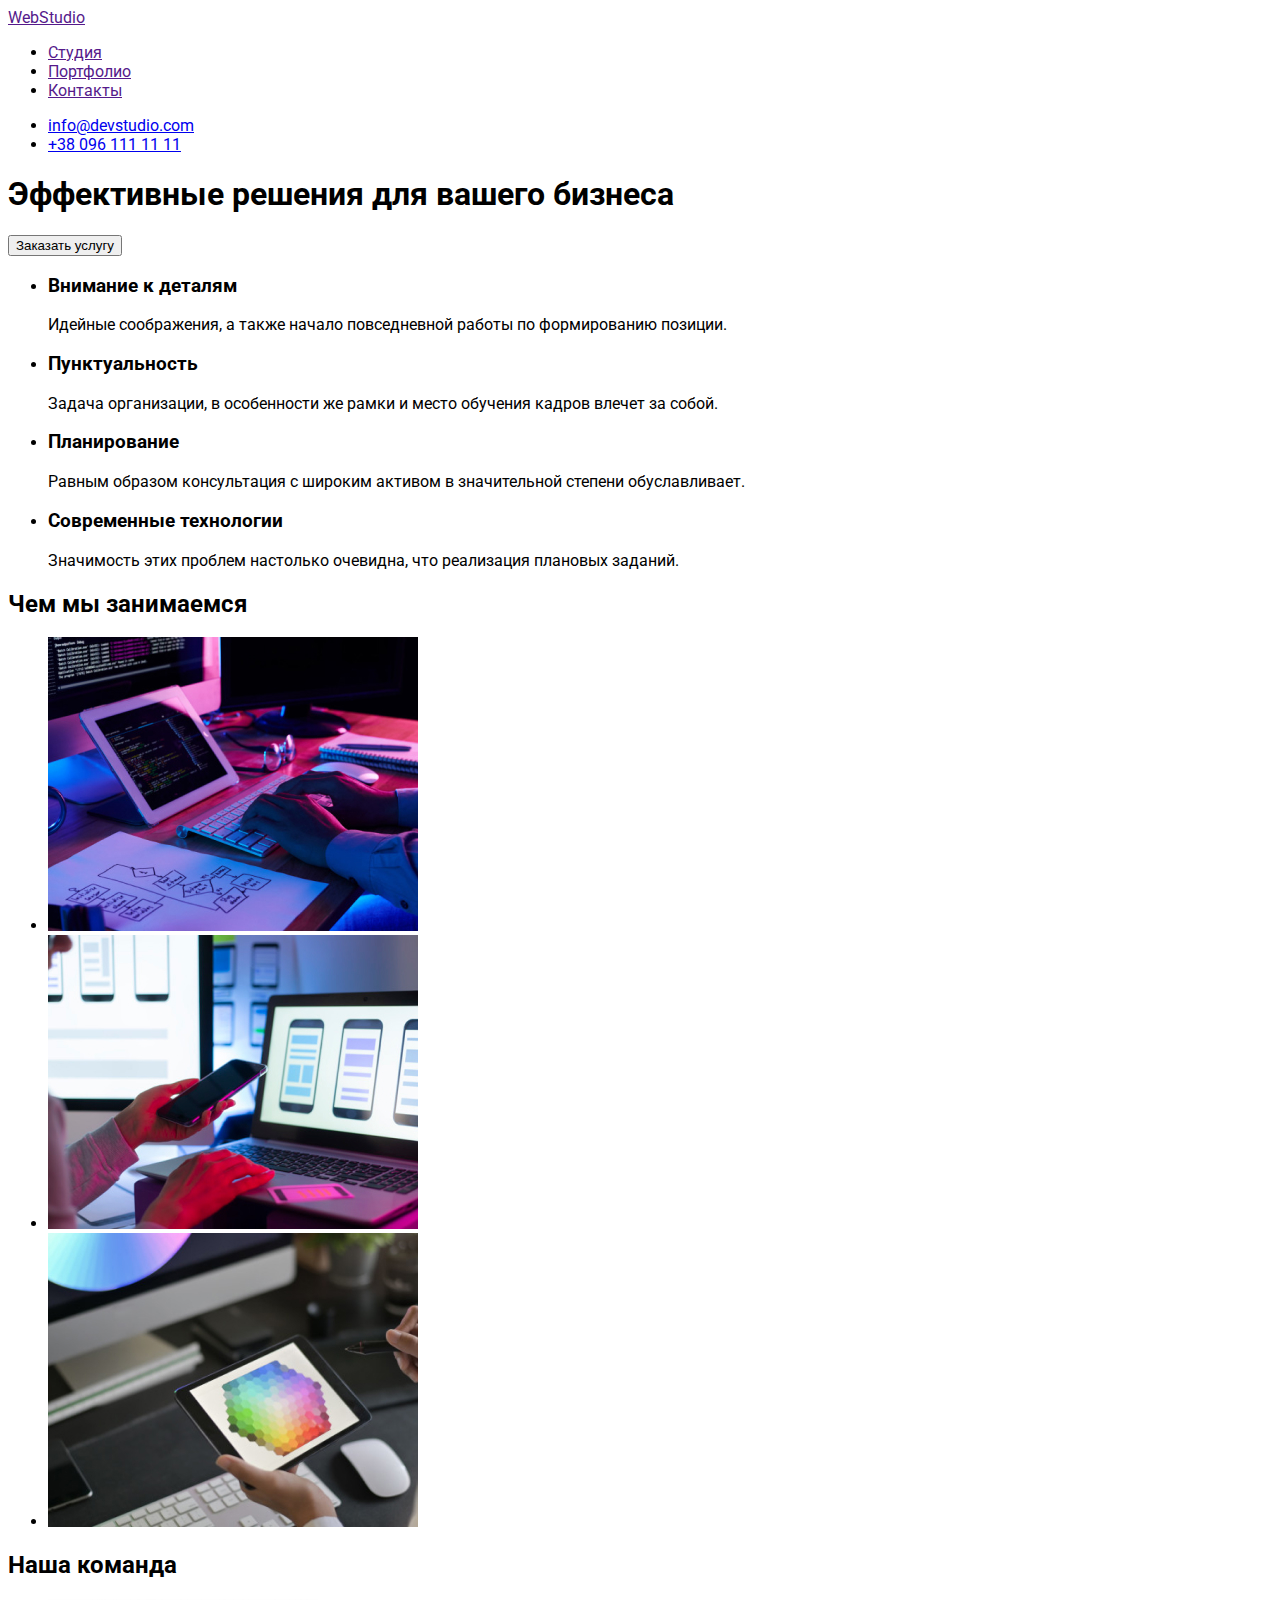
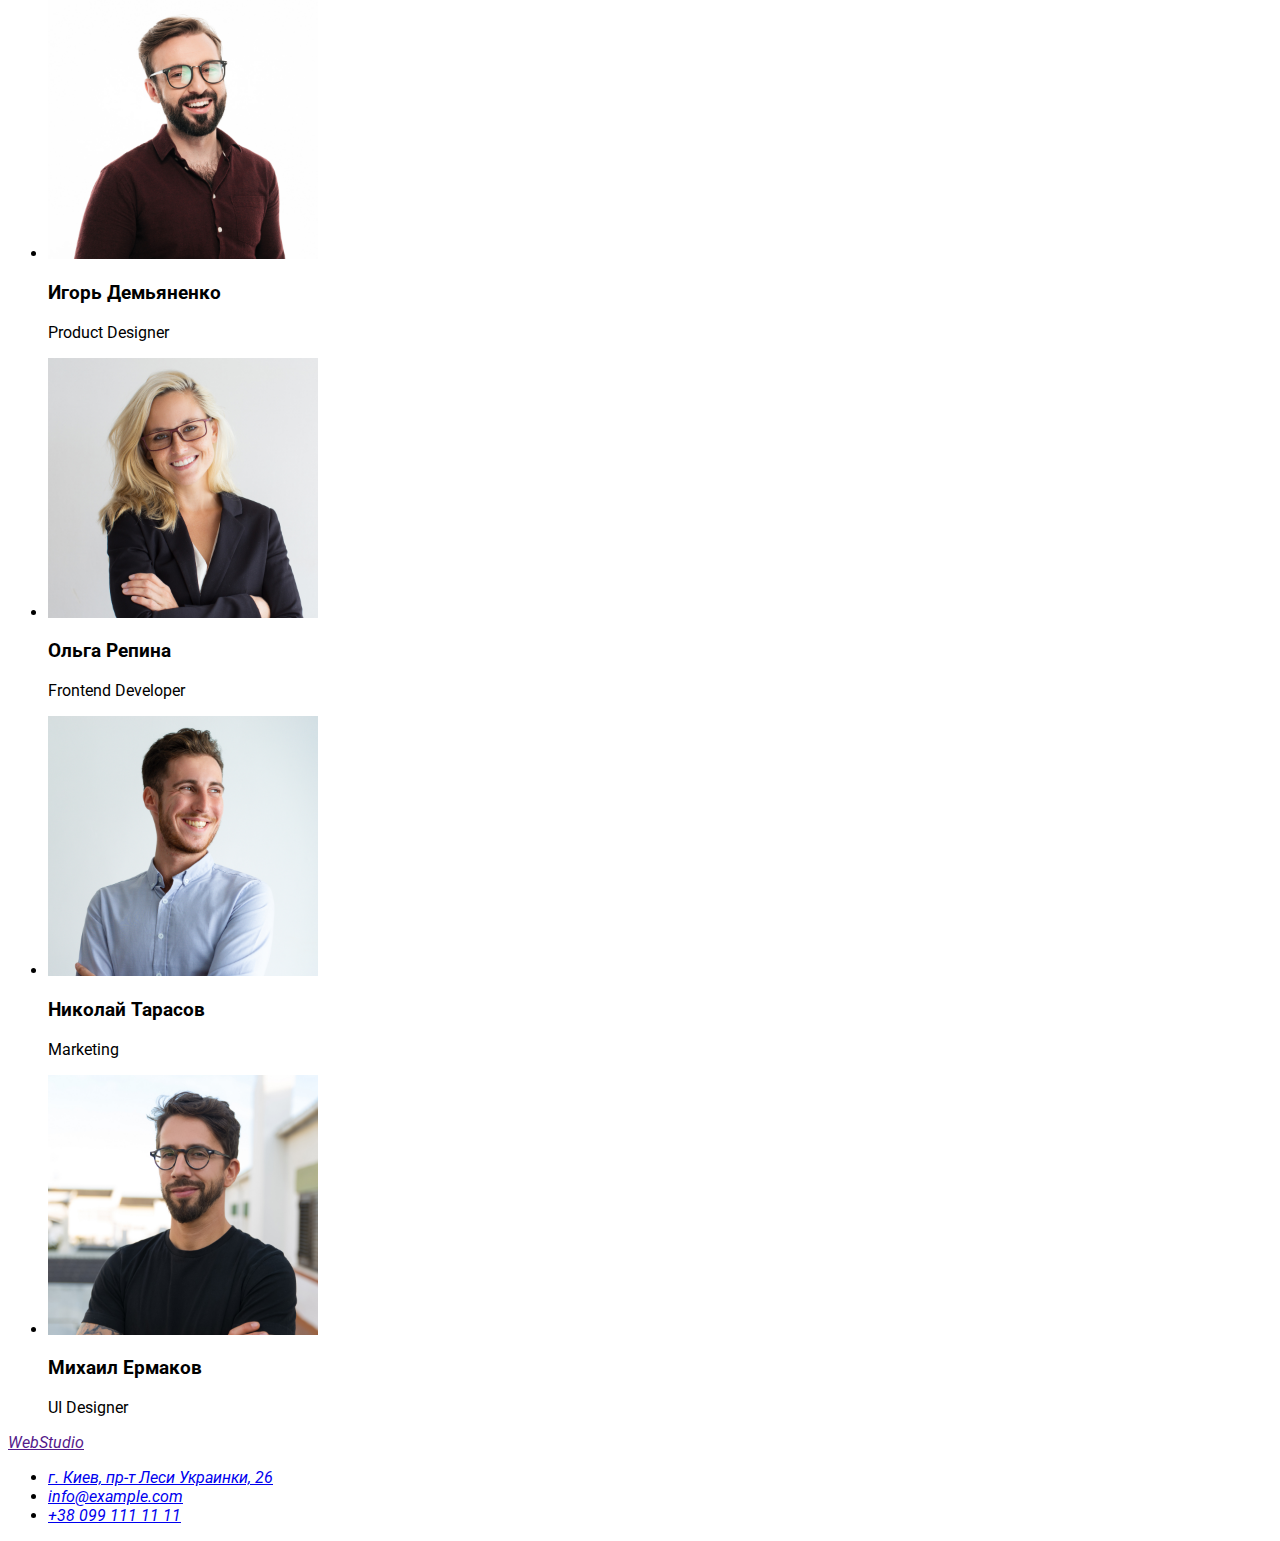
==== index.html @ 87b36d35 "first commit" ====
<!DOCTYPE html>
<html lang="ru">

<head>
    <meta charset="UTF-8">
    <meta http-equiv="X-UA-Compatible" content="IE=edge">
    <meta name="viewport" content="width=device-width, initial-scale=1.0">
    <link rel="preconnect" href="https://fonts.googleapis.com">
    <link rel="preconnect" href="https://fonts.gstatic.com" crossorigin>
    <link href="https://fonts.googleapis.com/css2?family=Roboto:wght@400;500;700;900&display=swap" rel="stylesheet">
    <title>Document</title>
    <link rel="stylesheet" href="css/styles.css">
</head>

<body>
    <header>
        <nav>
            <a href="">WebStudio</a>
            <ul>
                <li><a href="">Студия</a></li>
                <li><a href="">Портфолио</a></li>
                <li><a href="">Контакты</a></li>
            </ul>
        </nav>
        <ul>
           <li><a href="mailto:info@devstudio.com">info@devstudio.com</a></li>
           <li><a href="tel:+380961111111">+38 096 111 11 11</a></li>
        </ul>
        
    </header>
    <main>
        <!-- main section -->
        <section>
            <h1>Эффективные решения для вашего бизнеса</h1>
            <button type="button">Заказать услугу</button>
        </section>
        <!-- our advantage -->
        <section>
            <ul>
                <li>
                    <h3>Внимание к деталям</h3>
                    <p>Идейные соображения, а также начало повседневной работы по формированию позиции.</p>
                </li>
                <li>
                    <h3>Пунктуальность</h3>
                    <p>Задача организации, в особенности же рамки и место обучения кадров влечет за собой.</p>
                </li>
                <li>
                    <h3>Планирование</h3>
                    <p>Равным образом консультация с широким активом в значительной степени обуславливает.</p>
                </li>
                <li>
                    <h3>Современные технологии</h3>
                    <p>Значимость этих проблем настолько очевидна, что реализация плановых заданий.</p>
                </li>
            </ul>
            </section>
            <!-- our work -->
            <section>
            <h2>Чем мы занимаемся</h2>
            <ul>
                <li>
                    <img src="./images/img-1.jpg" alt="фото" width="370" height="294">
                </li>
                <li>
                    <img src="./images/img-2.jpg" alt="фото" width="370" height="294">
                </li>
                <li>
                    <img src="./images/img-3.jpg" alt="фото" width="370" height="294">
                </li>
            </ul>
        </section>
        <!-- section-our-team -->
        <section>
            <h2>Наша команда</h2>
            <ul>
                <li>
                    <img src="./images/img-igor.jpg" alt="Игорь Демьяненко" width="270" height="260">
                    <h3>Игорь Демьяненко</h3>
                    <p lang="en">Product Designer</p>
                </li>
                <li>
                    <img src="./images/img-olga.jpg" alt="Ольга Репина" width="270" height="260">
                    <h3>Ольга Репина</h3>
                    <p lang="en">Frontend Developer</p>
                </li>
                <li>
                    <img src="./images/img-nikolai.jpg" alt="Николай Тарасов" width="270" height="260">
                    <h3>Николай Тарасов</h3>
                    <p lang="en">Marketing</p>
                </li>
                <li>
                    <img src="./images/img-mihail.jpg" alt="Михаил Ермаков" width="270" height="260">
                    <h3>Михаил Ермаков</h3>
                    <p lang="en">UI Designer</p>
                </li>
            </ul>
        </section>
    </main>
    <footer>
        <address>
            <a href="">WebStudio</a>
            <ul>
                
                <li><a href="https://goo.gl/maps/dz8LgYKqn3LP9GC87" target="_blank">г. Киев, пр-т Леси Украинки, 26</a></li>
                <li><a href="mailto:info@example.com">info@example.com</a></li>
                <li><a href="tel:+380991111111">+38 099 111 11 11</a></li>
            </ul>
        </address>
    </footer>
</body>

</html>
---- css/styles.css ----
body {
  font-family: "Roboto", sans-serif;
}
/* цвет основного текста */
/* цвет вторичного текста */
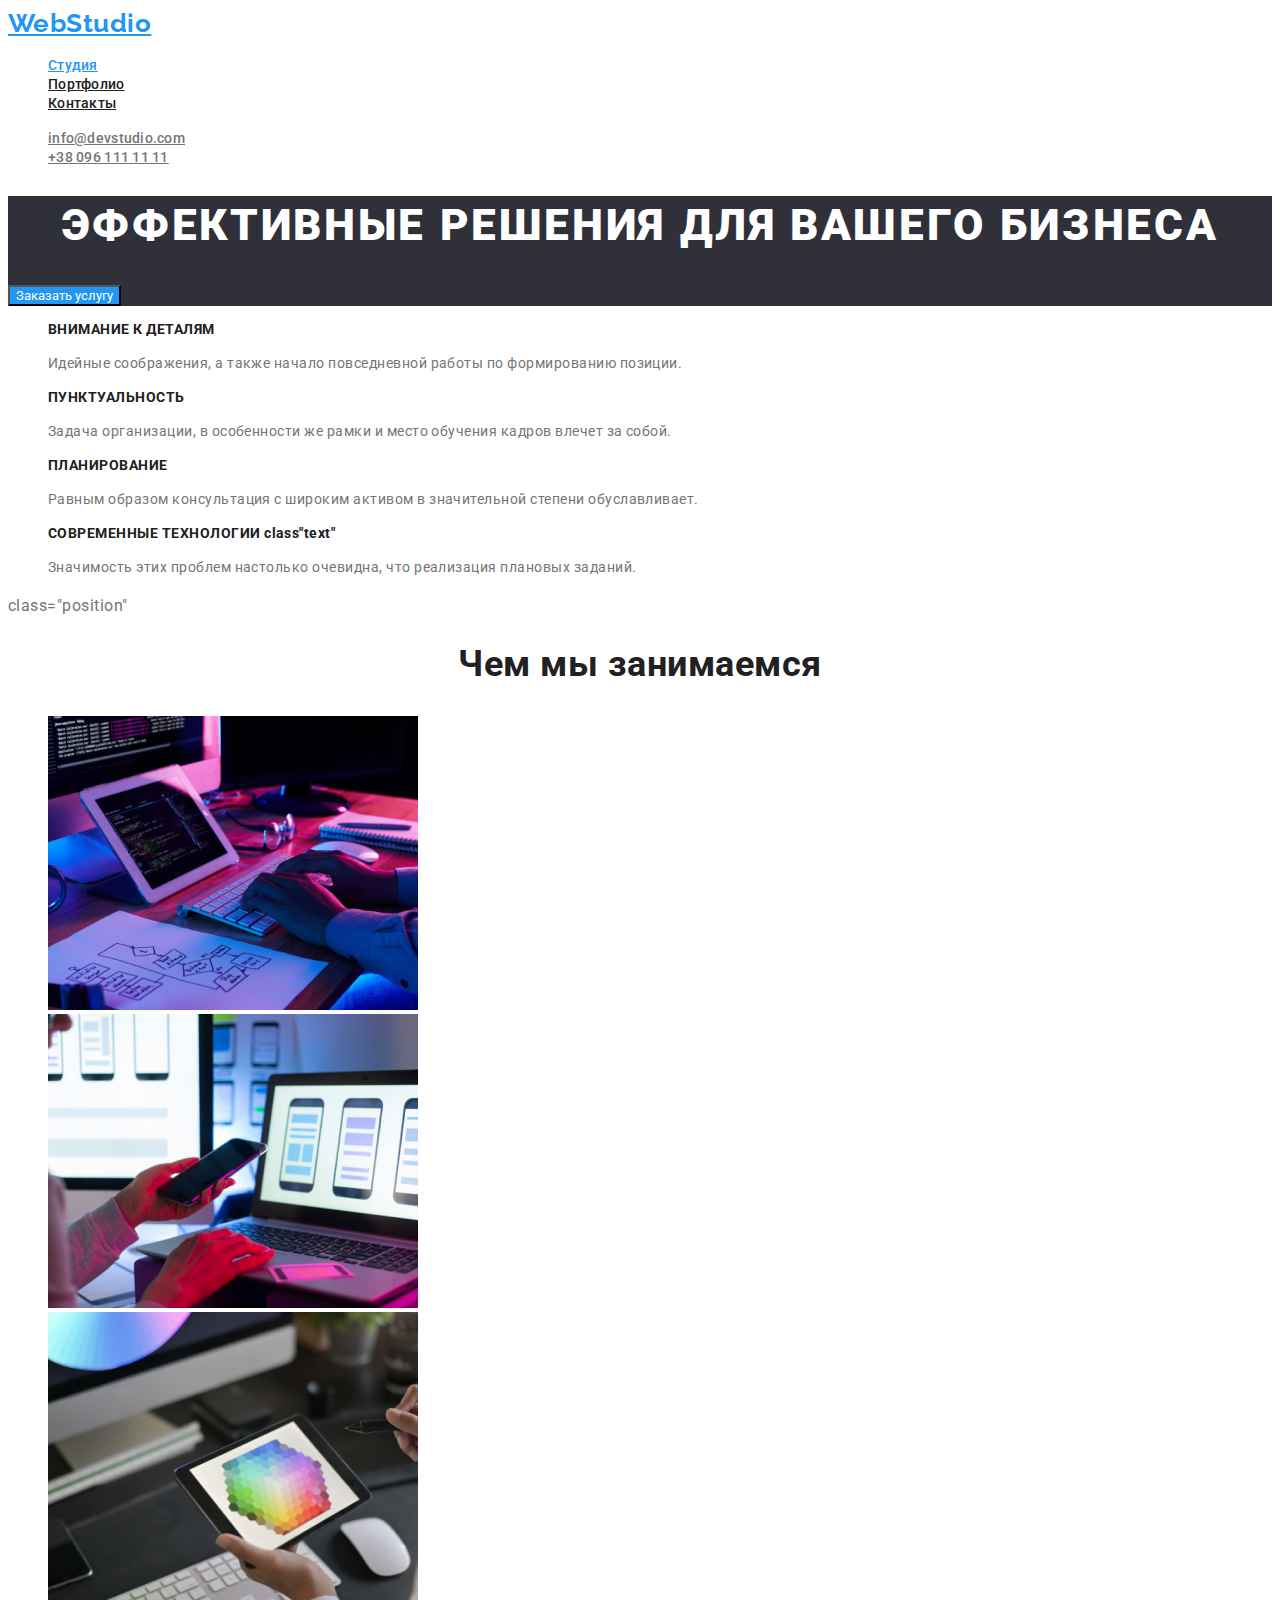
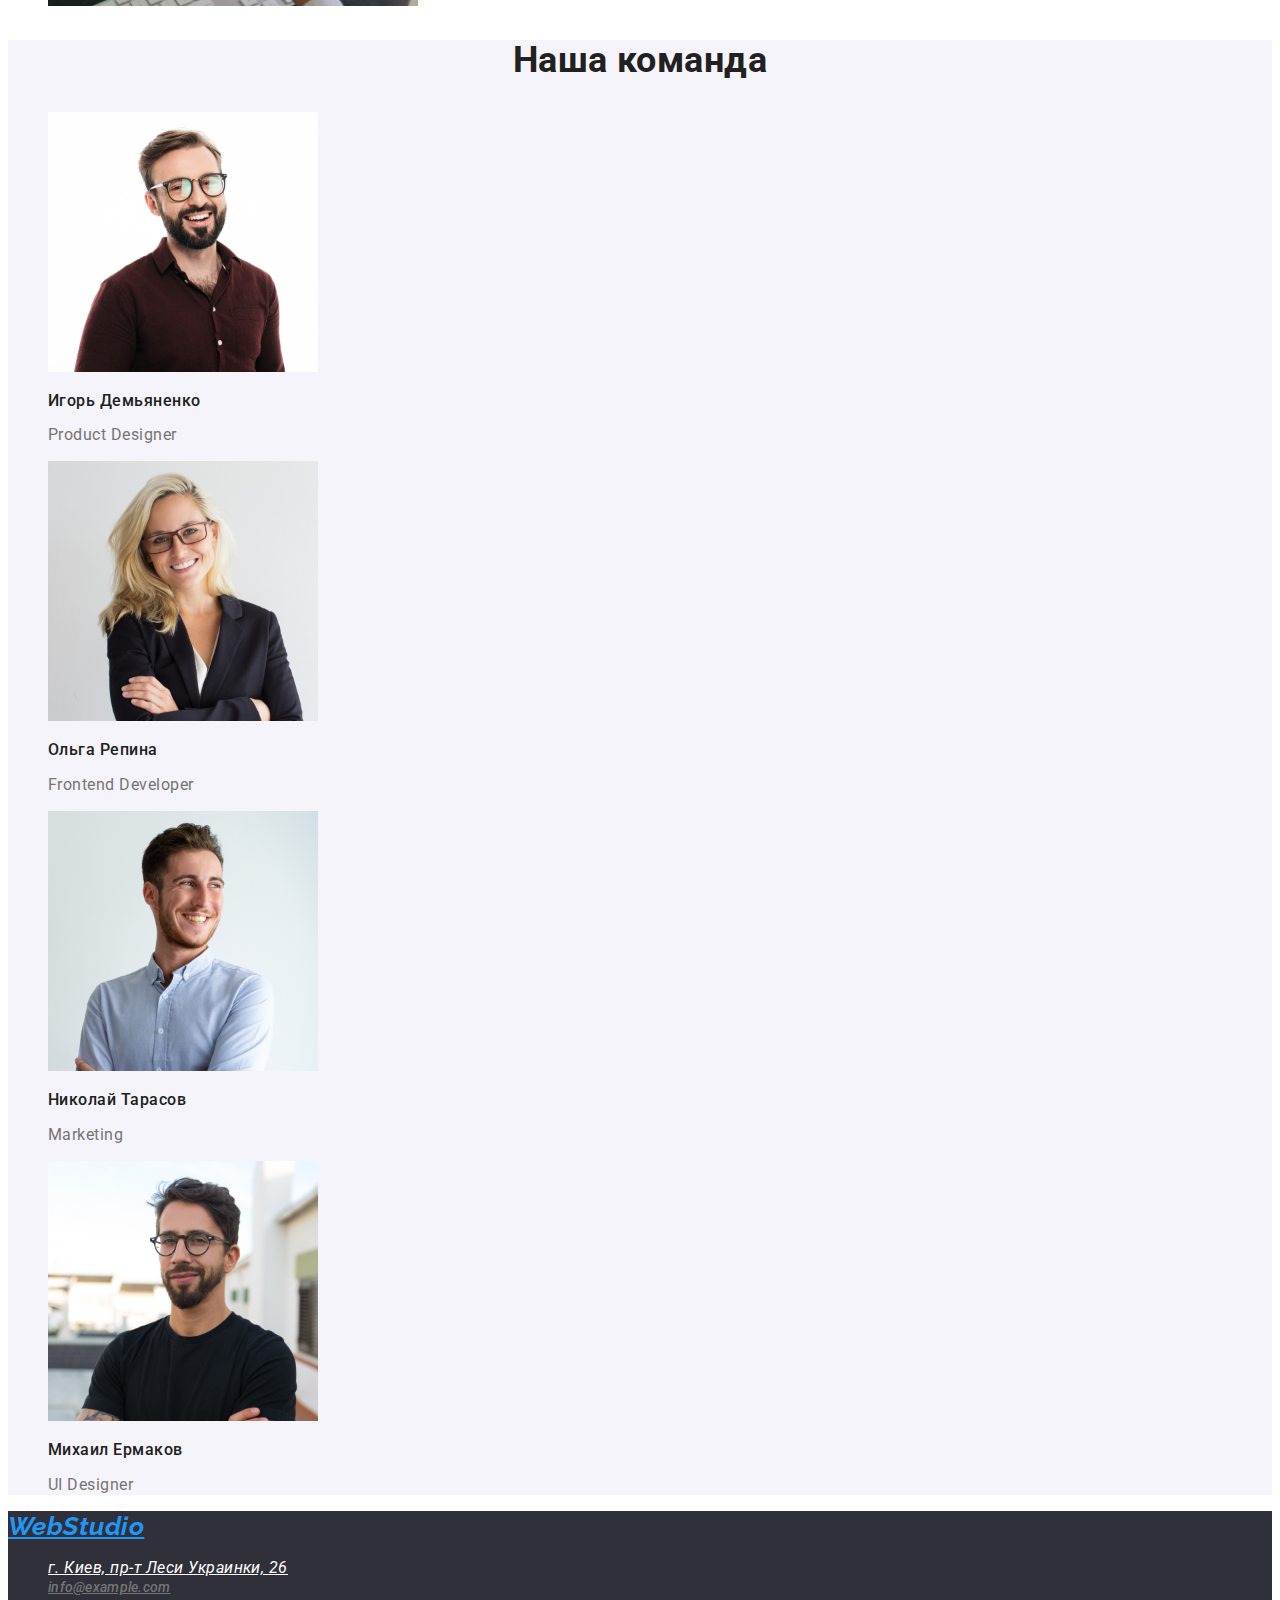
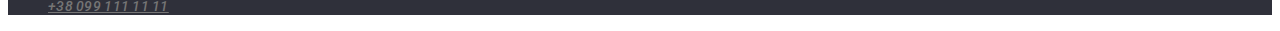
==== commit b5e0fee0: "home-work02" ====
--- a/index.html
+++ b/index.html
@@ -5,9 +5,8 @@
     <meta charset="UTF-8">
     <meta http-equiv="X-UA-Compatible" content="IE=edge">
     <meta name="viewport" content="width=device-width, initial-scale=1.0">
-    <link rel="preconnect" href="https://fonts.googleapis.com">
-    <link rel="preconnect" href="https://fonts.gstatic.com" crossorigin>
-    <link href="https://fonts.googleapis.com/css2?family=Roboto:wght@400;500;700;900&display=swap" rel="stylesheet">
+    <link href="https://fonts.googleapis.com/css2?family=Raleway:wght@700&family=Roboto:wght@400;500;700;900&display=swap"
+     rel="stylesheet">
     <title>Document</title>
     <link rel="stylesheet" href="css/styles.css">
 </head>
@@ -15,50 +14,50 @@
 <body>
     <header>
         <nav>
-            <a href="">WebStudio</a>
-            <ul>
-                <li><a href="">Студия</a></li>
-                <li><a href="">Портфолио</a></li>
-                <li><a href="">Контакты</a></li>
+            <a href="./index.html" class="logo">WebStudio</a>
+            <ul class="site-nav list">
+                <li><a href="" class="color-nav current">Студия</a></li>
+                <li><a href="./portfolio.html" class="color-nav">Портфолио</a></li>
+                <li><a href="" class="color-nav">Контакты</a></li>
             </ul>
         </nav>
-        <ul>
-           <li><a href="mailto:info@devstudio.com">info@devstudio.com</a></li>
-           <li><a href="tel:+380961111111">+38 096 111 11 11</a></li>
+        <ul class="contacts-nav list">
+           <li><a href="mailto:info@devstudio.com" class="contact">info@devstudio.com</a></li>
+           <li><a href="tel:+380961111111" class="contact">+38 096 111 11 11</a></li>
         </ul>
         
     </header>
     <main>
-        <!-- main section -->
-        <section>
-            <h1>Эффективные решения для вашего бизнеса</h1>
-            <button type="button">Заказать услугу</button>
+        <!-- hero -->
+        <section class="hero" >
+            <h1 class="hero-title">ЭФФЕКТИВНЫЕ РЕШЕНИЯ ДЛЯ ВАШЕГО БИЗНЕСА</h1>
+            <button class="hero-button" type="button">Заказать услугу</button>
         </section>
         <!-- our advantage -->
-        <section>
-            <ul>
+        <section class="advantage">
+            <ul class="list">
                 <li>
-                    <h3>Внимание к деталям</h3>
-                    <p>Идейные соображения, а также начало повседневной работы по формированию позиции.</p>
+                    <h3 class="advantage-list">ВНИМАНИЕ К ДЕТАЛЯМ</h3>
+                    <p class="text">Идейные соображения, а также начало повседневной работы по формированию позиции.</p>
                 </li>
                 <li>
-                    <h3>Пунктуальность</h3>
-                    <p>Задача организации, в особенности же рамки и место обучения кадров влечет за собой.</p>
+                    <h3 class="advantage-list">ПУНКТУАЛЬНОСТЬ</h3>
+                    <p class="text">Задача организации, в особенности же рамки и место обучения кадров влечет за собой.</p>
                 </li>
                 <li>
-                    <h3>Планирование</h3>
-                    <p>Равным образом консультация с широким активом в значительной степени обуславливает.</p>
+                    <h3 class="advantage-list">ПЛАНИРОВАНИЕ</h3>
+                    <p class="text">Равным образом консультация с широким активом в значительной степени обуславливает.</p>
                 </li>
                 <li>
-                    <h3>Современные технологии</h3>
-                    <p>Значимость этих проблем настолько очевидна, что реализация плановых заданий.</p>
+                    <h3 class="advantage-list">СОВРЕМЕННЫЕ ТЕХНОЛОГИИ class"text"</h3>
+                    <p class="text">Значимость этих проблем настолько очевидна, что реализация плановых заданий.</p>
                 </li>
-            </ul>
+            </ul> class="position"
             </section>
             <!-- our work -->
-            <section>
-            <h2>Чем мы занимаемся</h2>
-            <ul>
+            <section class="work">
+            <h2 class="title">Чем мы занимаемся</h2>
+            <ul class="list">
                 <li>
                     <img src="./images/img-1.jpg" alt="фото" width="370" height="294">
                 </li>
@@ -71,40 +70,40 @@
             </ul>
         </section>
         <!-- section-our-team -->
-        <section>
-            <h2>Наша команда</h2>
-            <ul>
+        <section class="team">
+            <h2 class="title">Наша команда</h2>
+            <ul class="list">
                 <li>
                     <img src="./images/img-igor.jpg" alt="Игорь Демьяненко" width="270" height="260">
-                    <h3>Игорь Демьяненко</h3>
-                    <p lang="en">Product Designer</p>
+                    <h3 class="team-name">Игорь Демьяненко</h3>
+                    <p lang="en" class="position">Product Designer</p>
                 </li>
                 <li>
                     <img src="./images/img-olga.jpg" alt="Ольга Репина" width="270" height="260">
-                    <h3>Ольга Репина</h3>
-                    <p lang="en">Frontend Developer</p>
+                    <h3 class="team-name">Ольга Репина</h3>
+                    <p lang="en" class="position">Frontend Developer</p>
                 </li>
                 <li>
                     <img src="./images/img-nikolai.jpg" alt="Николай Тарасов" width="270" height="260">
-                    <h3>Николай Тарасов</h3>
-                    <p lang="en">Marketing</p>
+                    <h3 class="team-name">Николай Тарасов</h3>
+                    <p lang="en" class="position">Marketing</p>
                 </li>
                 <li>
                     <img src="./images/img-mihail.jpg" alt="Михаил Ермаков" width="270" height="260">
-                    <h3>Михаил Ермаков</h3>
-                    <p lang="en">UI Designer</p>
+                    <h3 class="team-name">Михаил Ермаков</h3>
+                    <p lang="en" class="position">UI Designer</p>
                 </li>
             </ul>
         </section>
     </main>
     <footer>
-        <address>
-            <a href="">WebStudio</a>
-            <ul>
+        <address class="footer">
+            <a href="./index.html" class="logo">WebStudio</a>
+            <ul class="site-nav list">
                 
-                <li><a href="https://goo.gl/maps/dz8LgYKqn3LP9GC87" target="_blank">г. Киев, пр-т Леси Украинки, 26</a></li>
-                <li><a href="mailto:info@example.com">info@example.com</a></li>
-                <li><a href="tel:+380991111111">+38 099 111 11 11</a></li>
+                <li><a href="https://goo.gl/maps/dz8LgYKqn3LP9GC87" target="_blank" class="contact-map">г. Киев, пр-т Леси Украинки, 26</a></li>
+                <li><a href="mailto:info@example.com" class="contact">info@example.com</a></li>
+                <li><a href="tel:+380991111111" class="contact ">+38 099 111 11 11</a></li>
             </ul>
         </address>
     </footer>
--- a/css/styles.css
+++ b/css/styles.css
@@ -1,5 +1,115 @@
+:root {
+  --primery-text-color: #212121;
+  --title-text-color: #757575;
+  --acccent-text-color: #2196f3;
+  --text-white-color: #ffffff;
+}
+
 body {
-  font-family: "Roboto", sans-serif;
+  font-family: Roboto, sans-serif;
+  color: var(--title-text-color);
+  letter-spacing: 0.03em;
 }
-/* цвет основного текста */
-/* цвет вторичного текста */
+.title {
+  color: var(--primery-text-color);
+  font-weight: 700;
+font-size: 36px;
+line-height: 1.16;
+text-align: center;
+}
+.list {
+  list-style: none;
+}
+.text {
+  font-weight: 400;
+font-size: 14px;
+line-height: 1.71;
+}
+/* header */
+.logo {
+  color: #2196f3;
+font-family: Raleway, sans-serif;
+font-weight: 700;
+font-size: 26px;
+line-height: 1.2;
+}
+.site-nav :hover,
+.site-nav :focus {
+  color: #2196f3;
+}
+.color-nav {
+  color: #212121;
+font-weight: 500;
+font-size: 14px;
+line-height: 1.14;
+letter-spacing: 0.02em
+}
+.contacts-nav :hover,
+.contacts-nav :focus {
+  color: #2196f3;
+}
+.contact {
+  color: var(--title-text-color);
+font-weight: 500;
+font-size: 14px;
+line-height: 1.14px;
+letter-spacing: 0.02em;
+}
+.site-nav .color-nav.current{
+  color: #2196f3;
+}
+
+/* hero */
+.hero {
+  background-color: #2f303a;
+}
+.hero-title {
+  color: #ffffff;
+  font-weight: 900;
+font-size: 44px;
+line-height: 1.36;
+text-align: center;
+letter-spacing: 0.06em;
+}
+.hero-button {
+  color: var(--text-white-color);
+  background-color: var(--acccent-text-color);
+  font-family: inherit;
+}
+
+/* our advantage */
+.advantage {
+  background-color: #ffffff;
+}
+.advantage-list {
+  color: var(--primery-text-color);
+  font-weight: 700;
+  font-size: 14px;
+  line-height: 1.14;
+}
+/* our work */
+.work {
+  background-color: #ffffff;
+}
+/* section-our-team */
+.team {
+  background-color: #f5f4fa;
+}
+.team-name {
+  color: var(--primery-text-color);
+  font-weight: 500;
+font-size: 16px;
+line-height: 1.18;
+}
+.position {
+font-weight: 400;
+font-size: 16px;
+line-height: 1.18;
+}
+/* footer */
+.footer {
+  background-color: #2f303a;
+  }
+ .contact-map {
+    color: #ffffff;
+/* portfolio */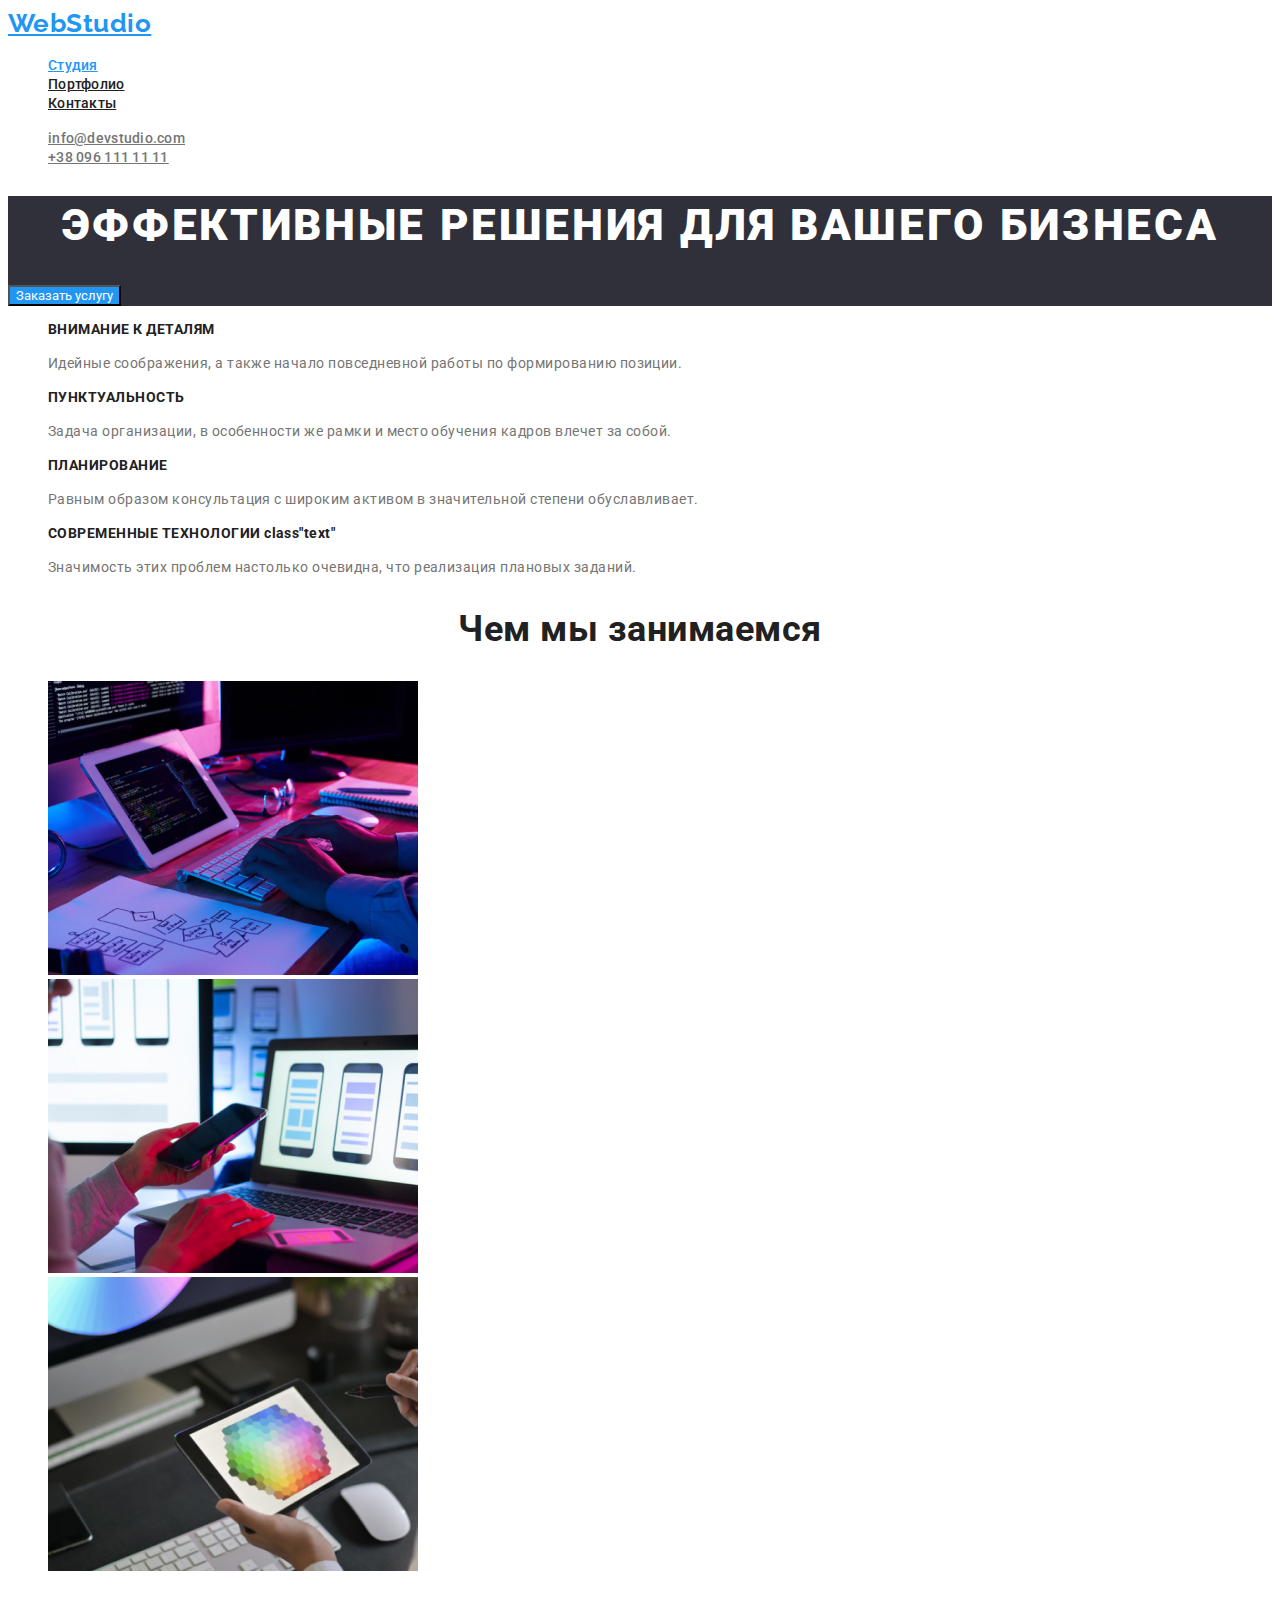
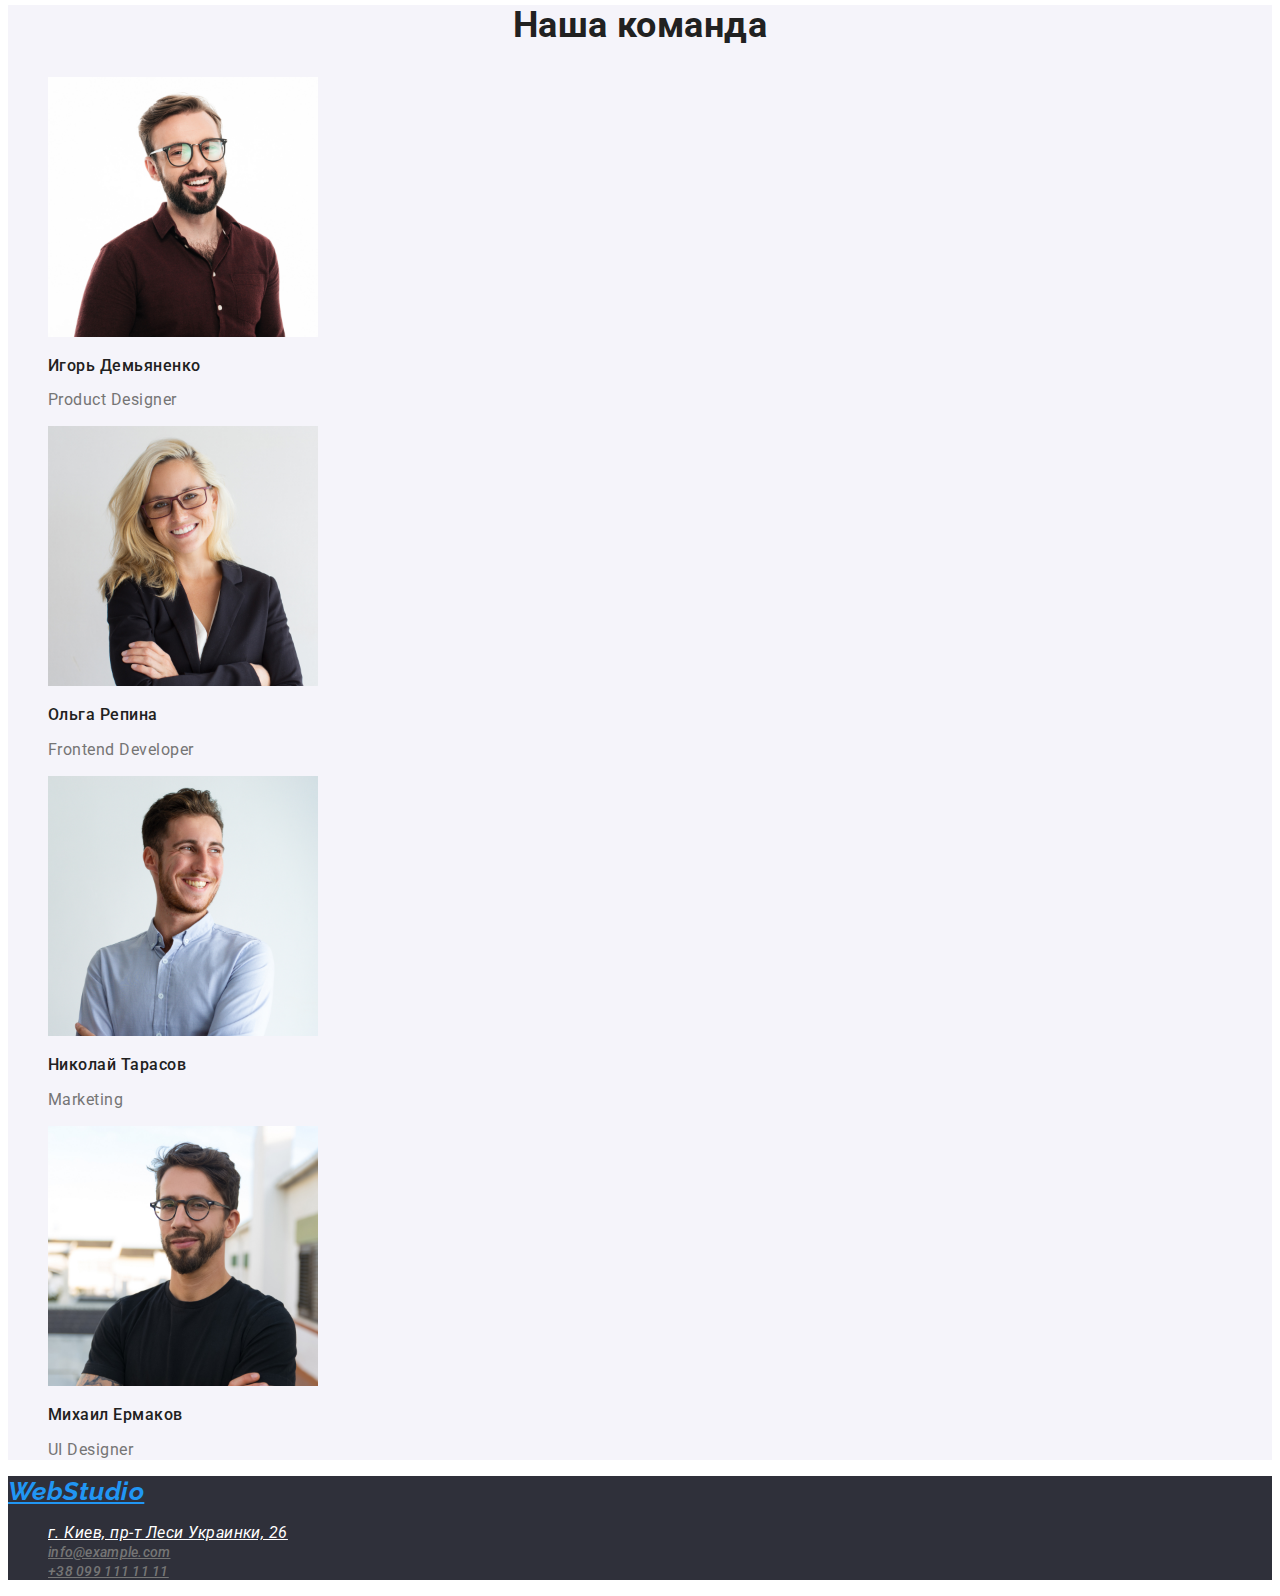
==== commit a319e9fa: "home-work02-2" ====
--- a/index.html
+++ b/index.html
@@ -52,7 +52,7 @@
                     <h3 class="advantage-list">СОВРЕМЕННЫЕ ТЕХНОЛОГИИ class"text"</h3>
                     <p class="text">Значимость этих проблем настолько очевидна, что реализация плановых заданий.</p>
                 </li>
-            </ul> class="position"
+            </ul>
             </section>
             <!-- our work -->
             <section class="work">
--- a/css/styles.css
+++ b/css/styles.css
@@ -112,4 +112,5 @@
   }
  .contact-map {
     color: #ffffff;
-/* portfolio */+
+
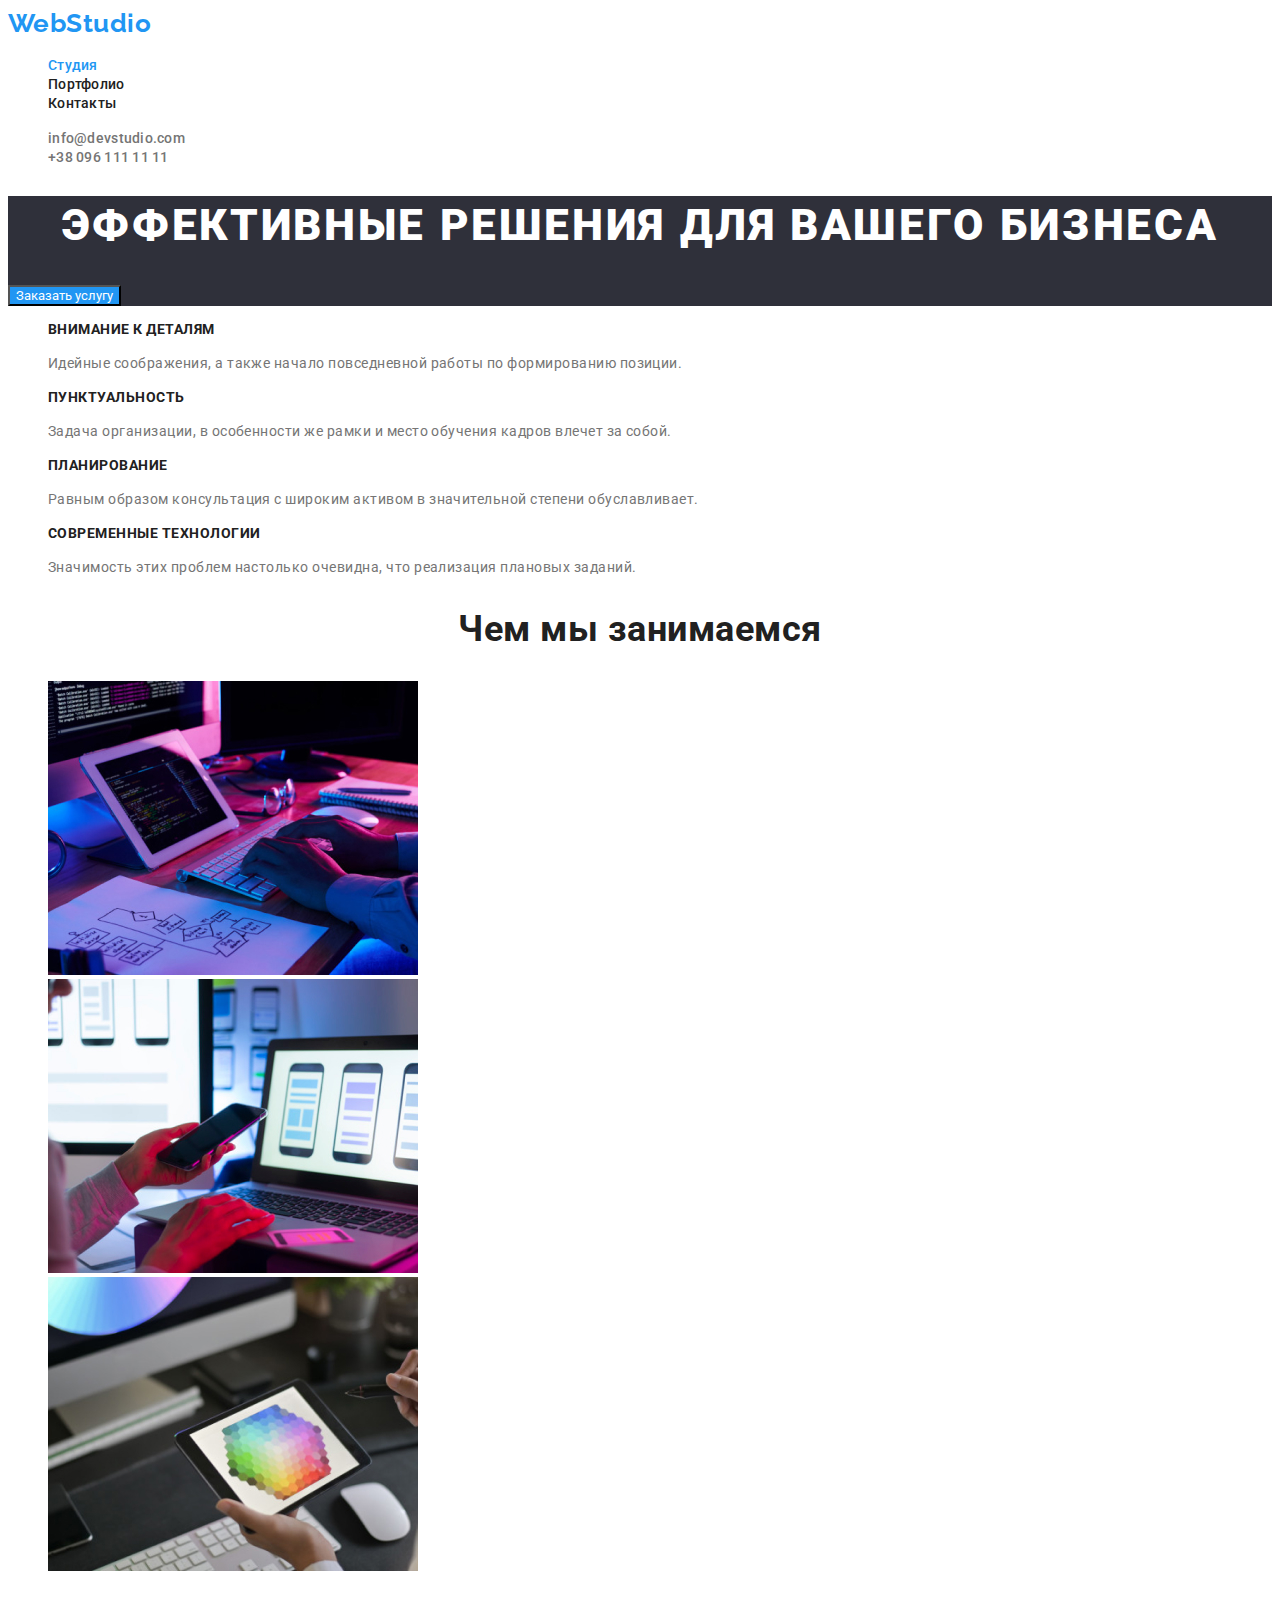
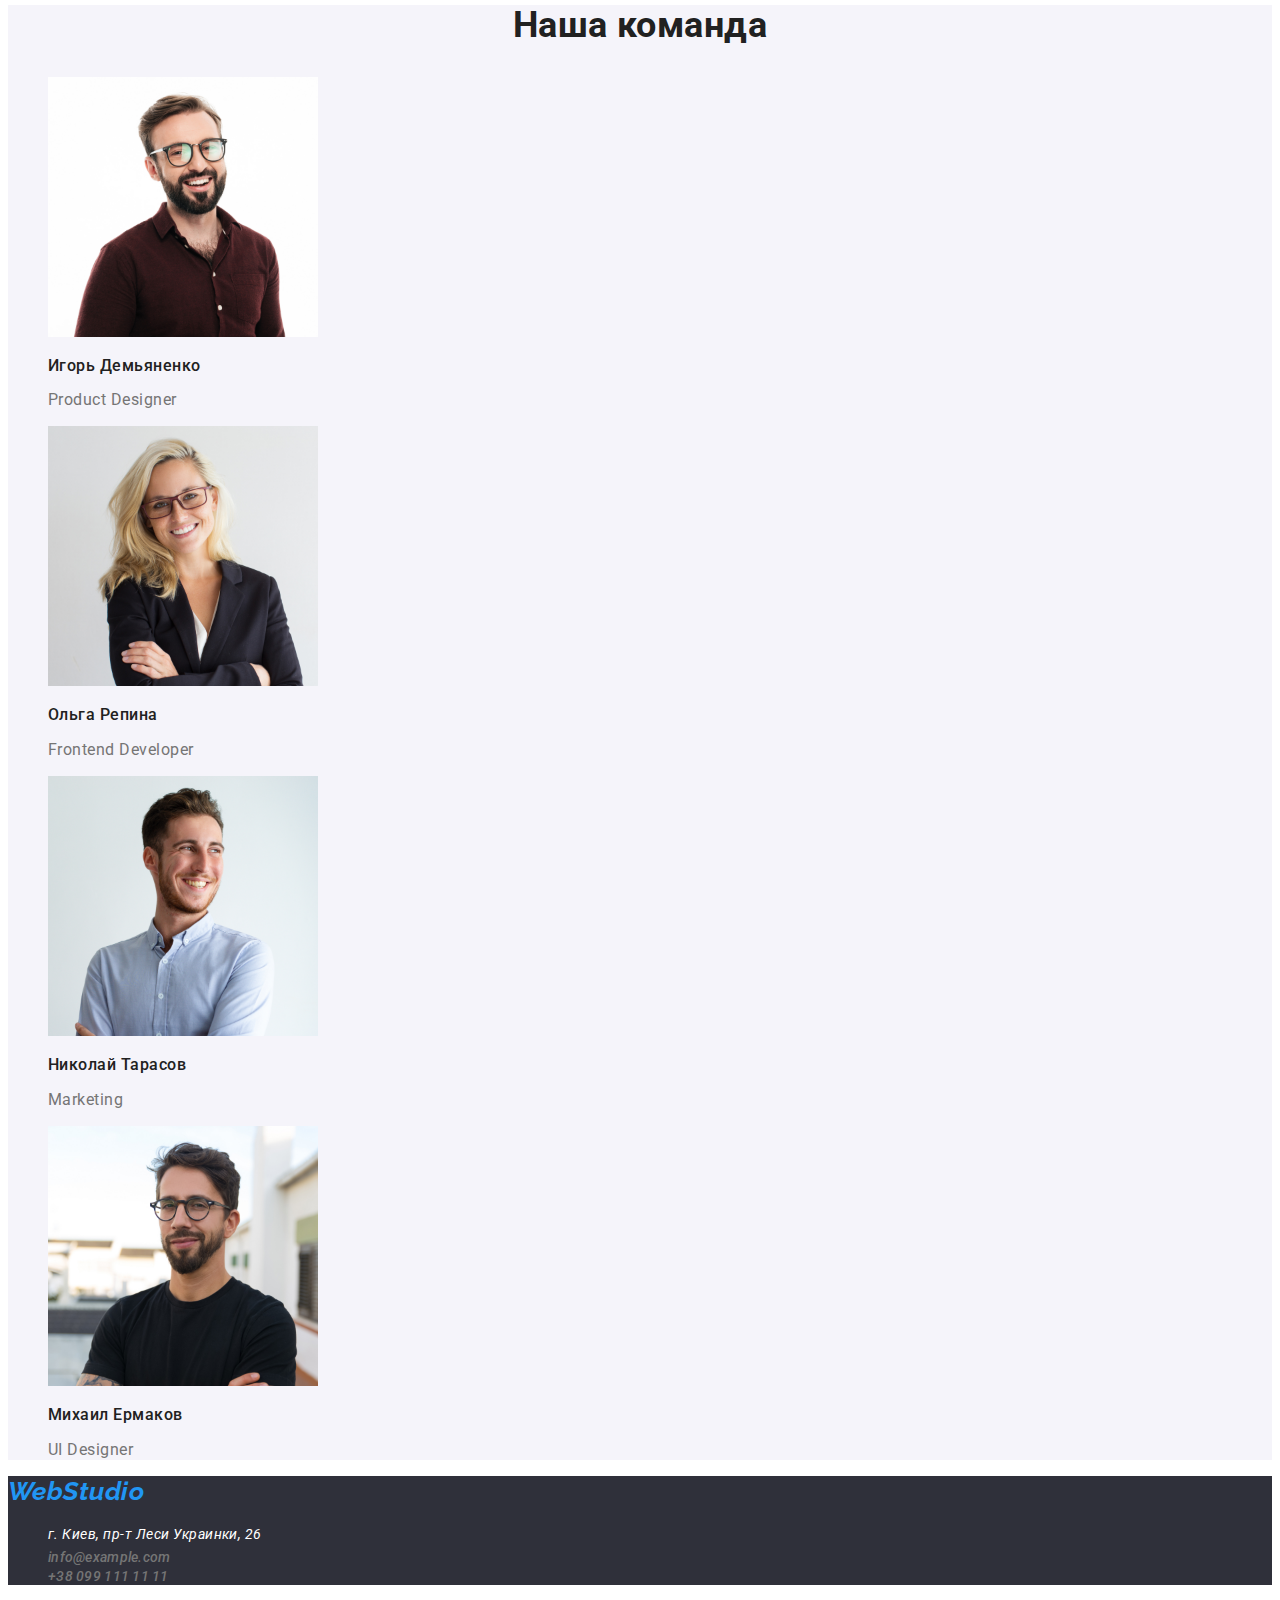
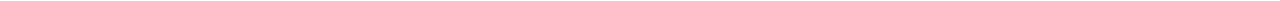
==== commit 1668fe8f: "home-work02-finish" ====
--- a/index.html
+++ b/index.html
@@ -49,7 +49,7 @@
                     <p class="text">Равным образом консультация с широким активом в значительной степени обуславливает.</p>
                 </li>
                 <li>
-                    <h3 class="advantage-list">СОВРЕМЕННЫЕ ТЕХНОЛОГИИ class"text"</h3>
+                    <h3 class="advantage-list">СОВРЕМЕННЫЕ ТЕХНОЛОГИИ</h3>
                     <p class="text">Значимость этих проблем настолько очевидна, что реализация плановых заданий.</p>
                 </li>
             </ul>
--- a/css/styles.css
+++ b/css/styles.css
@@ -13,25 +13,26 @@
 .title {
   color: var(--primery-text-color);
   font-weight: 700;
-font-size: 36px;
-line-height: 1.16;
-text-align: center;
+  font-size: 36px;
+  line-height: 1.16;
+  text-align: center;
 }
 .list {
   list-style: none;
 }
 .text {
   font-weight: 400;
-font-size: 14px;
-line-height: 1.71;
+  font-size: 14px;
+  line-height: 1.71;
 }
 /* header */
 .logo {
   color: #2196f3;
-font-family: Raleway, sans-serif;
-font-weight: 700;
-font-size: 26px;
-line-height: 1.2;
+  font-family: Raleway, sans-serif;
+  font-weight: 700;
+  font-size: 26px;
+  line-height: 1.2;
+  text-decoration: none;
 }
 .site-nav :hover,
 .site-nav :focus {
@@ -39,10 +40,11 @@
 }
 .color-nav {
   color: #212121;
-font-weight: 500;
-font-size: 14px;
-line-height: 1.14;
-letter-spacing: 0.02em
+  font-weight: 500;
+  font-size: 14px;
+  line-height: 1.14;
+  letter-spacing: 0.02em;
+  text-decoration: none;
 }
 .contacts-nav :hover,
 .contacts-nav :focus {
@@ -50,12 +52,13 @@
 }
 .contact {
   color: var(--title-text-color);
-font-weight: 500;
-font-size: 14px;
-line-height: 1.14px;
-letter-spacing: 0.02em;
+  font-weight: 500;
+  font-size: 14px;
+  line-height: 1.14px;
+  letter-spacing: 0.02em;
+  text-decoration: none;
 }
-.site-nav .color-nav.current{
+.site-nav .color-nav.current {
   color: #2196f3;
 }
 
@@ -66,10 +69,10 @@
 .hero-title {
   color: #ffffff;
   font-weight: 900;
-font-size: 44px;
-line-height: 1.36;
-text-align: center;
-letter-spacing: 0.06em;
+  font-size: 44px;
+  line-height: 1.36;
+  text-align: center;
+  letter-spacing: 0.06em;
 }
 .hero-button {
   color: var(--text-white-color);
@@ -98,19 +101,45 @@
 .team-name {
   color: var(--primery-text-color);
   font-weight: 500;
-font-size: 16px;
-line-height: 1.18;
+  font-size: 16px;
+  line-height: 1.18;
 }
 .position {
-font-weight: 400;
-font-size: 16px;
-line-height: 1.18;
+  font-weight: 400;
+  font-size: 16px;
+  line-height: 1.18;
 }
 /* footer */
 .footer {
   background-color: #2f303a;
-  }
- .contact-map {
-    color: #ffffff;
+}
+.contact-map {
+  color: #ffffff;
+  font-weight: 400;
+  font-size: 14px;
+  line-height: 1.71;
+  text-decoration: none;
+}
+/* portfolio */
+.portfolio {
+  background-color: #ffffff;
+}
 
+.portfolio-title {
+  color: var(--primery-text-color);
 
+  font-weight: 700;
+  font-size: 18px;
+  line-height: 2;
+  letter-spacing: 0.06em;
+}
+.potrfolio-text {
+  color: var(--title-text-color);
+
+  font-weight: 400;
+  font-size: 16px;
+  line-height: 1.88;
+}
+.decor {
+  text-decoration: none;
+}
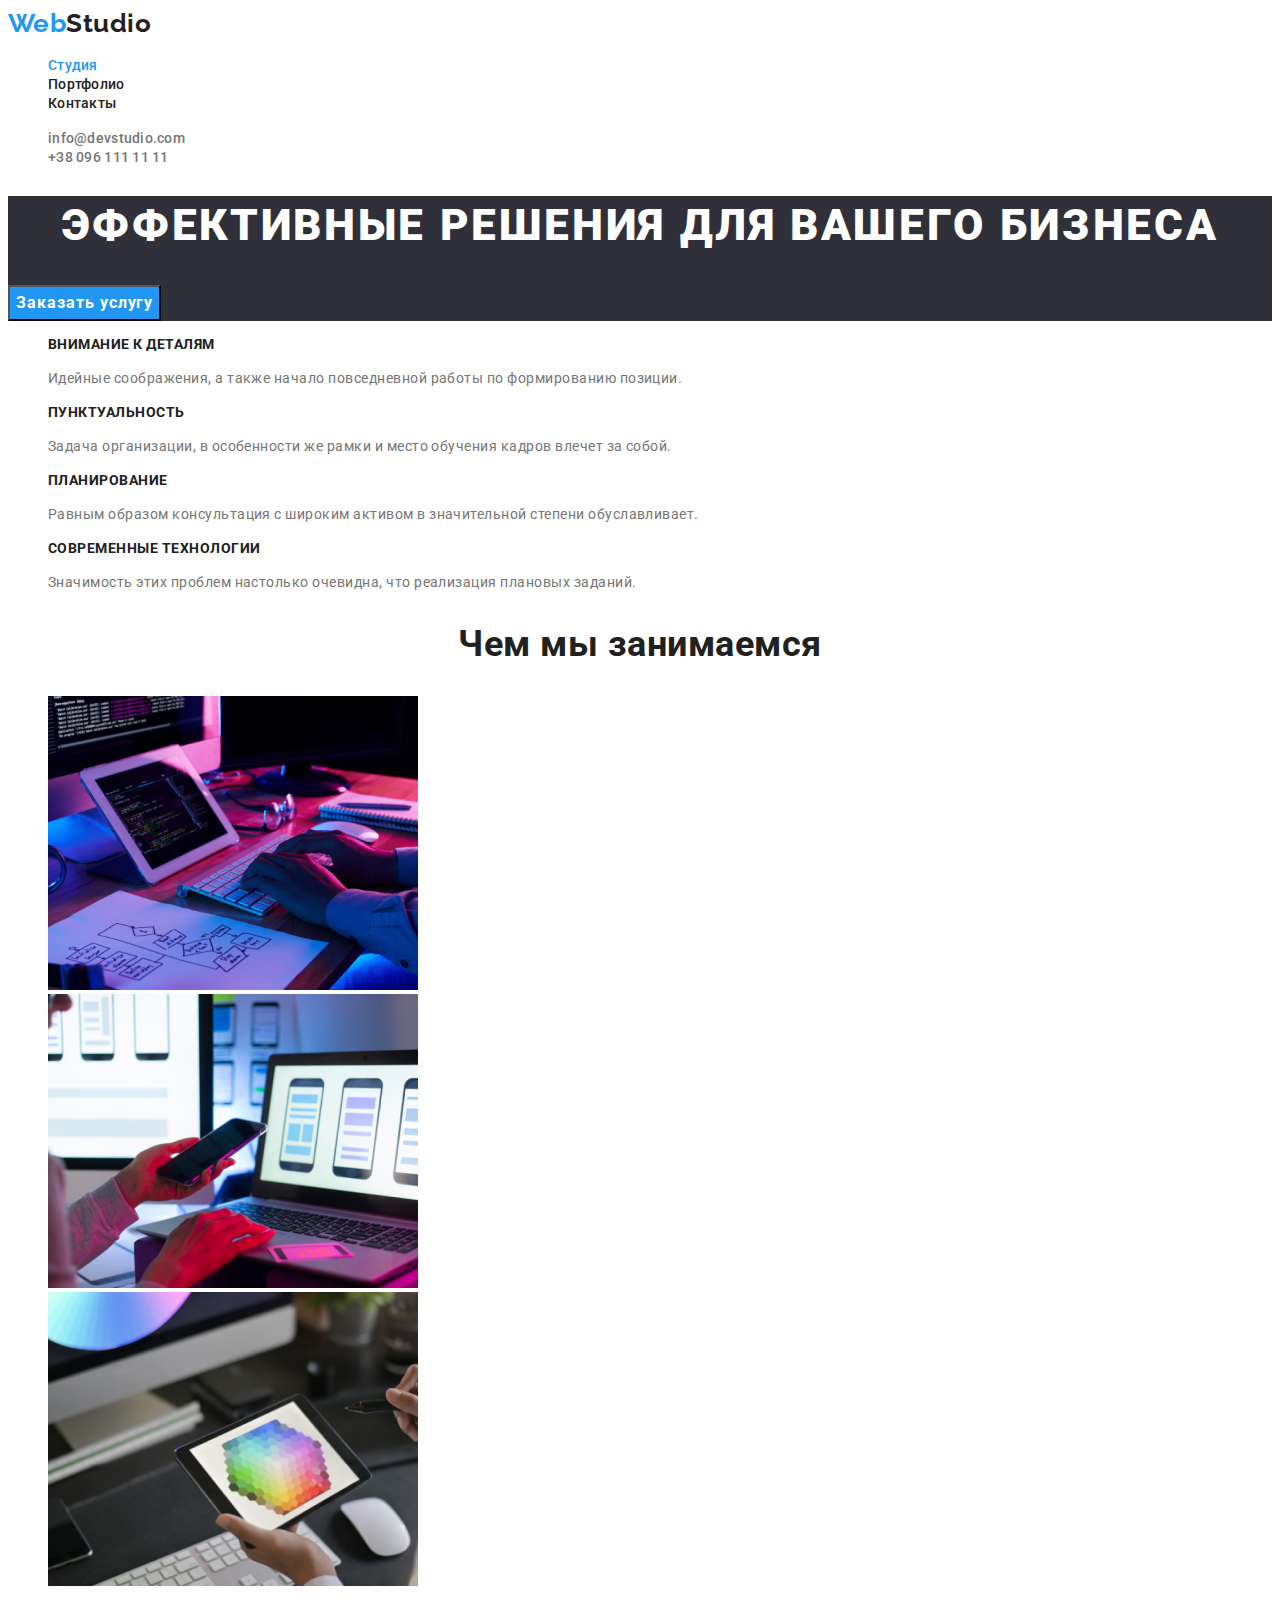
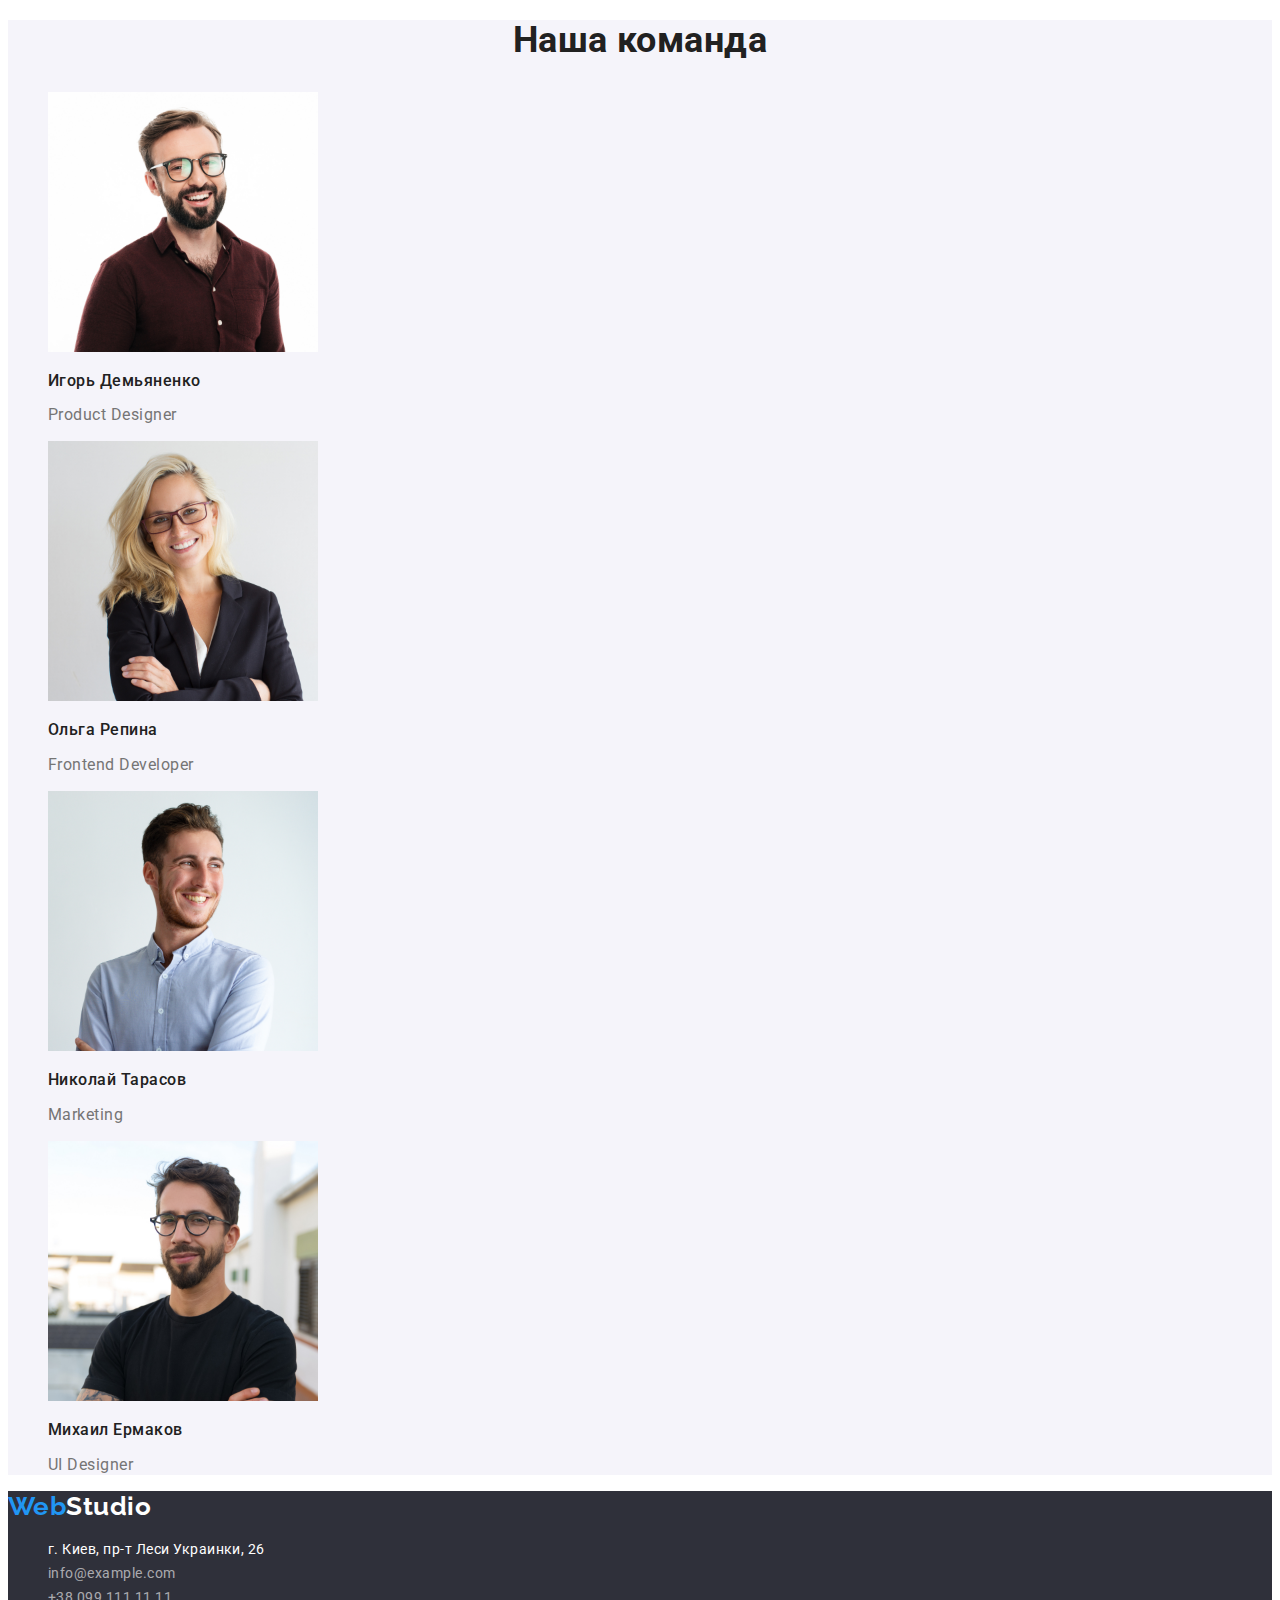
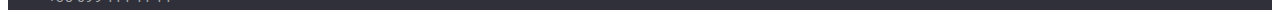
==== commit 7dd034bd: "home-work02-3" ====
--- a/index.html
+++ b/index.html
@@ -14,7 +14,7 @@
 <body>
     <header>
         <nav>
-            <a href="./index.html" class="logo">WebStudio</a>
+            <a href="./index.html" class="logo">Web<span class="studio-black">Studio</span> </a>
             <ul class="site-nav list">
                 <li><a href="" class="color-nav current">Студия</a></li>
                 <li><a href="./portfolio.html" class="color-nav">Портфолио</a></li>
@@ -29,7 +29,7 @@
     </header>
     <main>
         <!-- hero -->
-        <section class="hero" >
+        <section class="hero">
             <h1 class="hero-title">ЭФФЕКТИВНЫЕ РЕШЕНИЯ ДЛЯ ВАШЕГО БИЗНЕСА</h1>
             <button class="hero-button" type="button">Заказать услугу</button>
         </section>
@@ -98,12 +98,12 @@
     </main>
     <footer>
         <address class="footer">
-            <a href="./index.html" class="logo">WebStudio</a>
+            <a href="./index.html" class="logo">Web<span class="studio-white">Studio</span></a>
             <ul class="site-nav list">
                 
                 <li><a href="https://goo.gl/maps/dz8LgYKqn3LP9GC87" target="_blank" class="contact-map">г. Киев, пр-т Леси Украинки, 26</a></li>
-                <li><a href="mailto:info@example.com" class="contact">info@example.com</a></li>
-                <li><a href="tel:+380991111111" class="contact ">+38 099 111 11 11</a></li>
+                <li><a href="mailto:info@example.com" class="contact-footer">info@example.com</a></li>
+                <li><a href="tel:+380991111111" class="contact-footer">+38 099 111 11 11</a></li>
             </ul>
         </address>
     </footer>
--- a/css/styles.css
+++ b/css/styles.css
@@ -3,6 +3,7 @@
   --title-text-color: #757575;
   --acccent-text-color: #2196f3;
   --text-white-color: #ffffff;
+  --button-portfolio: #f5f4fa;
 }
 
 body {
@@ -33,6 +34,12 @@
   font-size: 26px;
   line-height: 1.2;
   text-decoration: none;
+}
+.studio-black {
+  color: #212121;
+}
+.studio-white {
+  color: #ffffff;
 }
 .site-nav :hover,
 .site-nav :focus {
@@ -76,8 +83,16 @@
 }
 .hero-button {
   color: var(--text-white-color);
-  background-color: var(--acccent-text-color);
+  background-color: #2196f3;
+  font-weight: 700;
+  font-size: 16px;
+  line-height: 1.88;
+  letter-spacing: 0.06em;
   font-family: inherit;
+}
+.hero-button:hover,
+.hero-button:focus {
+  background-color: #188ce8;
 }
 
 /* our advantage */
@@ -112,9 +127,17 @@
 /* footer */
 .footer {
   background-color: #2f303a;
+  font-style: normal;
 }
 .contact-map {
   color: #ffffff;
+  font-weight: 400;
+  font-size: 14px;
+  line-height: 1.71;
+  text-decoration: none;
+}
+.contact-footer {
+  color: rgba(255, 255, 255, 0.6);
   font-weight: 400;
   font-size: 14px;
   line-height: 1.71;
@@ -143,3 +166,18 @@
 .decor {
   text-decoration: none;
 }
+.btn-filter {
+  color: var(--primery-text-color);
+  background-color: var(--button-portfolio);
+  font-family: "Roboto";
+  font-style: normal;
+  font-weight: 500;
+  font-size: 16px;
+  line-height: 1.62;
+  letter-spacing: 0.03em;
+}
+.btn-filter:hover,
+.btn-filter:focus {
+  color: var(--text-white-color);
+  background-color: var(--acccent-text-color);
+}
